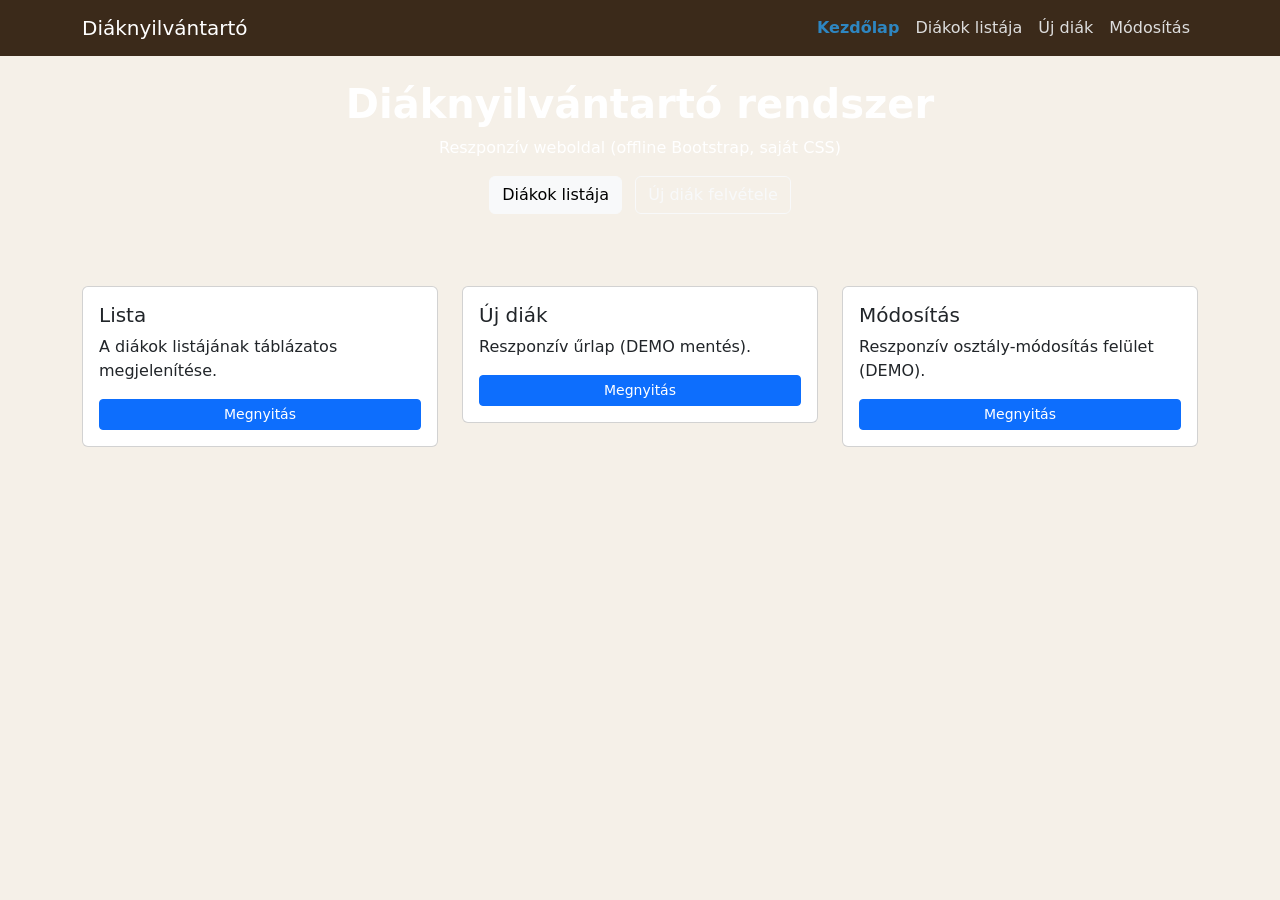
==== index.html @ 698a4441 "Kezdetleges" ====
<!doctype html>
<html lang="en">
  <head>
    <meta charset="UTF-8" />
    <meta name="viewport" content="width=device-width, initial-scale=1.0" />
    <title>Diáknyilvántartó</title>
    <link rel="stylesheet" href="./bootstrap/css/bootstrap.min.css" />
    <link rel="stylesheet" href="./style.css" />
  </head>
  <body>
    <nav class="navbar navbar-expand-lg navbar-dark custom-navbar">
      <div class="container">
        <a class="navbar-brand" href="index.html">Diáknyilvántartó</a>

        <div class="collapse navbar-collapse">
          <ul class="navbar-nav ms-auto">
            <li class="nav-item">
              <a class="nav-link active" href="index.html">Kezdőlap</a>
            </li>
            <li class="nav-item">
              <a class="nav-link" href="lista.html">Diákok listája</a>
            </li>
            <li class="nav-item">
              <a class="nav-link" href="uj.html">Új diák</a>
            </li>
            <li class="nav-item">
              <a class="nav-link" href="modositas.html">Módosítás</a>
            </li>
          </ul>
        </div>
      </div>
    </nav>

    <div class="hero-section text-white d-flex align-items-center">
      <div class="container text-center">
        <div class="hero-box p-4">
          <h1>Diáknyilvántartó rendszer</h1>
          <p>Reszponzív weboldal (offline Bootstrap, saját CSS)</p>
          <a href="lista.html" class="btn btn-light me-2">Diákok listája</a>
          <a href="uj.html" class="btn btn-outline-light">Új diák felvétele</a>
        </div>
      </div>
    </div>

    <div class="container mt-5">
      <div class="row g-4">
        <div class="col-md-4">
          <div class="card custom-card p-3">
            <h5>Lista</h5>
            <p>A diákok listájának táblázatos megjelenítése.</p>
            <a href="lista.html" class="btn btn-primary btn-sm">Megnyitás</a>
          </div>
        </div>

        <div class="col-md-4">
          <div class="card custom-card p-3">
            <h5>Új diák</h5>
            <p>Reszponzív űrlap (DEMO mentés).</p>
            <a href="uj.html" class="btn btn-primary btn-sm">Megnyitás</a>
          </div>
        </div>

        <div class="col-md-4">
          <div class="card custom-card p-3">
            <h5>Módosítás</h5>
            <p>Reszponzív osztály-módosítás felület (DEMO).</p>
            <a href="modositas.html" class="btn btn-primary btn-sm"
              >Megnyitás</a
            >
          </div>
        </div>
      </div>
    </div>
  </body>
  <script src="./bootstrap/js/bootstrap.min.js"></script>
</html>
---- style.css ----
body {
  background-color: #f5f0e8;
}

.custom-navbar {
  background-color: #3b2a1a;
}

.navbar .nav-link {
  color: #ddd !important;
}

.navbar .nav-link.active {
  color: #2e86c1 !important;
  font-weight: bold;
}

h1 {
  font-weight: 600;
}

.custom-table {
  border: 1px solid #e8ddd0;
  background-color: #fff;
}

.custom-table thead {
  background-color: #3b2a1a;
  color: white;
}

.custom-table tbody tr:hover {
  background-color: #fdf6ed;
}

.btn-danger {
  background-color: #e74c3c;
  border: none;
}

.btn-danger:hover {
  background-color: #c0392b;
}

.custom-note {
  background-color: #d6eaf8;
  color: #1a5276;
  border: 1px solid #aed6f1;
}

.custom-save-btn {
  background-color: #2e86c1;
  border: none;
  font-weight: 500;
}

.custom-save-btn:hover {
  background-color: #21618c;
}
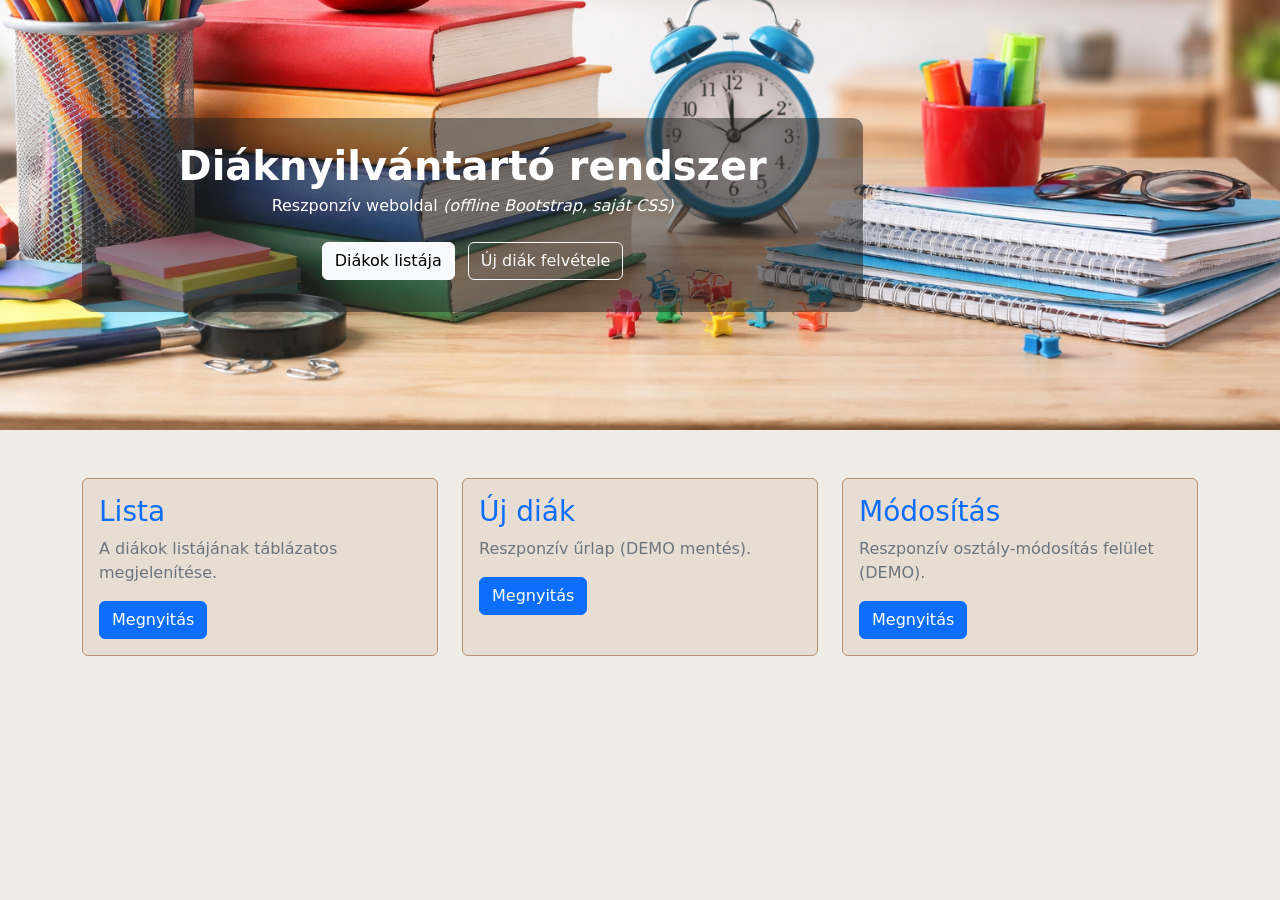
==== commit ff13aa11: "Feladat kész" ====
--- a/index.html
+++ b/index.html
@@ -1,76 +1,71 @@
 <!doctype html>
-<html lang="en">
+<html lang="hu">
   <head>
     <meta charset="UTF-8" />
     <meta name="viewport" content="width=device-width, initial-scale=1.0" />
-    <title>Diáknyilvántartó</title>
+    <title>Diáknyilvántartó rendszer</title>
     <link rel="stylesheet" href="./bootstrap/css/bootstrap.min.css" />
     <link rel="stylesheet" href="./style.css" />
   </head>
   <body>
-    <nav class="navbar navbar-expand-lg navbar-dark custom-navbar">
+    <header class="hero d-flex align-items-center">
       <div class="container">
-        <a class="navbar-brand" href="index.html">Diáknyilvántartó</a>
+        <div class="hero-panel text-white p-4">
+          <h1 class="fw-bold mb-1">Diáknyilvántartó rendszer</h1>
+          <p class="mb-4">
+            Reszponzív weboldal <em>(offline Bootstrap, saját CSS)</em>
+          </p>
 
-        <div class="collapse navbar-collapse">
-          <ul class="navbar-nav ms-auto">
-            <li class="nav-item">
-              <a class="nav-link active" href="index.html">Kezdőlap</a>
-            </li>
-            <li class="nav-item">
-              <a class="nav-link" href="lista.html">Diákok listája</a>
-            </li>
-            <li class="nav-item">
-              <a class="nav-link" href="uj.html">Új diák</a>
-            </li>
-            <li class="nav-item">
-              <a class="nav-link" href="modositas.html">Módosítás</a>
-            </li>
-          </ul>
+          <a href="lista.html" class="btn btn-light me-2 mb-2"
+            >Diákok listája</a
+          >
+          <a href="ujhtml.html" class="btn btn-outline-light mb-2"
+            >Új diák felvétele</a
+          >
         </div>
       </div>
-    </nav>
+    </header>
 
-    <div class="hero-section text-white d-flex align-items-center">
-      <div class="container text-center">
-        <div class="hero-box p-4">
-          <h1>Diáknyilvántartó rendszer</h1>
-          <p>Reszponzív weboldal (offline Bootstrap, saját CSS)</p>
-          <a href="lista.html" class="btn btn-light me-2">Diákok listája</a>
-          <a href="uj.html" class="btn btn-outline-light">Új diák felvétele</a>
-        </div>
-      </div>
-    </div>
-
-    <div class="container mt-5">
+    <main class="container py-5">
       <div class="row g-4">
-        <div class="col-md-4">
-          <div class="card custom-card p-3">
-            <h5>Lista</h5>
-            <p>A diákok listájának táblázatos megjelenítése.</p>
-            <a href="lista.html" class="btn btn-primary btn-sm">Megnyitás</a>
+        <div class="col-12 col-md-6 col-lg-4">
+          <div class="card section-card h-100">
+            <div class="card-body">
+              <h2 class="card-title h3">Lista</h2>
+              <p class="card-text text-secondary">
+                A diákok listájának táblázatos megjelenítése.
+              </p>
+              <a href="lista.html" class="btn btn-primary">Megnyitás</a>
+            </div>
           </div>
         </div>
 
-        <div class="col-md-4">
-          <div class="card custom-card p-3">
-            <h5>Új diák</h5>
-            <p>Reszponzív űrlap (DEMO mentés).</p>
-            <a href="uj.html" class="btn btn-primary btn-sm">Megnyitás</a>
+        <div class="col-12 col-md-6 col-lg-4">
+          <div class="card section-card h-100">
+            <div class="card-body">
+              <h2 class="card-title h3">Új diák</h2>
+              <p class="card-text text-secondary">
+                Reszponzív űrlap (DEMO mentés).
+              </p>
+              <a href="ujhtml.html" class="btn btn-primary">Megnyitás</a>
+            </div>
           </div>
         </div>
 
-        <div class="col-md-4">
-          <div class="card custom-card p-3">
-            <h5>Módosítás</h5>
-            <p>Reszponzív osztály-módosítás felület (DEMO).</p>
-            <a href="modositas.html" class="btn btn-primary btn-sm"
-              >Megnyitás</a
-            >
+        <div class="col-12 col-md-6 col-lg-4">
+          <div class="card section-card h-100">
+            <div class="card-body">
+              <h2 class="card-title h3">Módosítás</h2>
+              <p class="card-text text-secondary">
+                Reszponzív osztály-módosítás felület (DEMO).
+              </p>
+              <a href="modositas.html" class="btn btn-primary">Megnyitás</a>
+            </div>
           </div>
         </div>
       </div>
-    </div>
+    </main>
+
+    <script src="./bootstrap/js/bootstrap.min.js"></script>
   </body>
-  <script src="./bootstrap/js/bootstrap.min.js"></script>
 </html>
--- a/style.css
+++ b/style.css
@@ -1,59 +1,40 @@
 body {
-  background-color: #f5f0e8;
+  background-color: #efebe5;
 }
 
-.custom-navbar {
-  background-color: #3b2a1a;
+.navbar-custom {
+  background-color: #3a2516;
 }
 
-.navbar .nav-link {
-  color: #ddd !important;
+.hero {
+  min-height: 430px;
+  background: url("./img/fejlec_vagott.png") center/cover no-repeat;
 }
 
-.navbar .nav-link.active {
-  color: #2e86c1 !important;
-  font-weight: bold;
+.hero-panel {
+  background-color: rgba(34, 34, 34, 0.5);
+  border-radius: 10px;
+  width: 100%;
+  max-width: 70%;
+  margin-left: 0;
+  text-align: center;
 }
 
-h1 {
-  font-weight: 600;
+.section-card {
+  border: 1px solid #b89072;
+  background-color: #e8ddd3;
 }
 
-.custom-table {
-  border: 1px solid #e8ddd0;
-  background-color: #fff;
+.section-card .card-title {
+  color: #0d6efd;
 }
 
-.custom-table thead {
-  background-color: #3b2a1a;
-  color: white;
+.table thead th {
+  background-color: #3a2516;
+  color: #8dc5ff;
+  font-weight: 700;
 }
 
-.custom-table tbody tr:hover {
-  background-color: #fdf6ed;
+.table tbody td {
+  background-color: #d9d5cf;
 }
-
-.btn-danger {
-  background-color: #e74c3c;
-  border: none;
-}
-
-.btn-danger:hover {
-  background-color: #c0392b;
-}
-
-.custom-note {
-  background-color: #d6eaf8;
-  color: #1a5276;
-  border: 1px solid #aed6f1;
-}
-
-.custom-save-btn {
-  background-color: #2e86c1;
-  border: none;
-  font-weight: 500;
-}
-
-.custom-save-btn:hover {
-  background-color: #21618c;
-}
